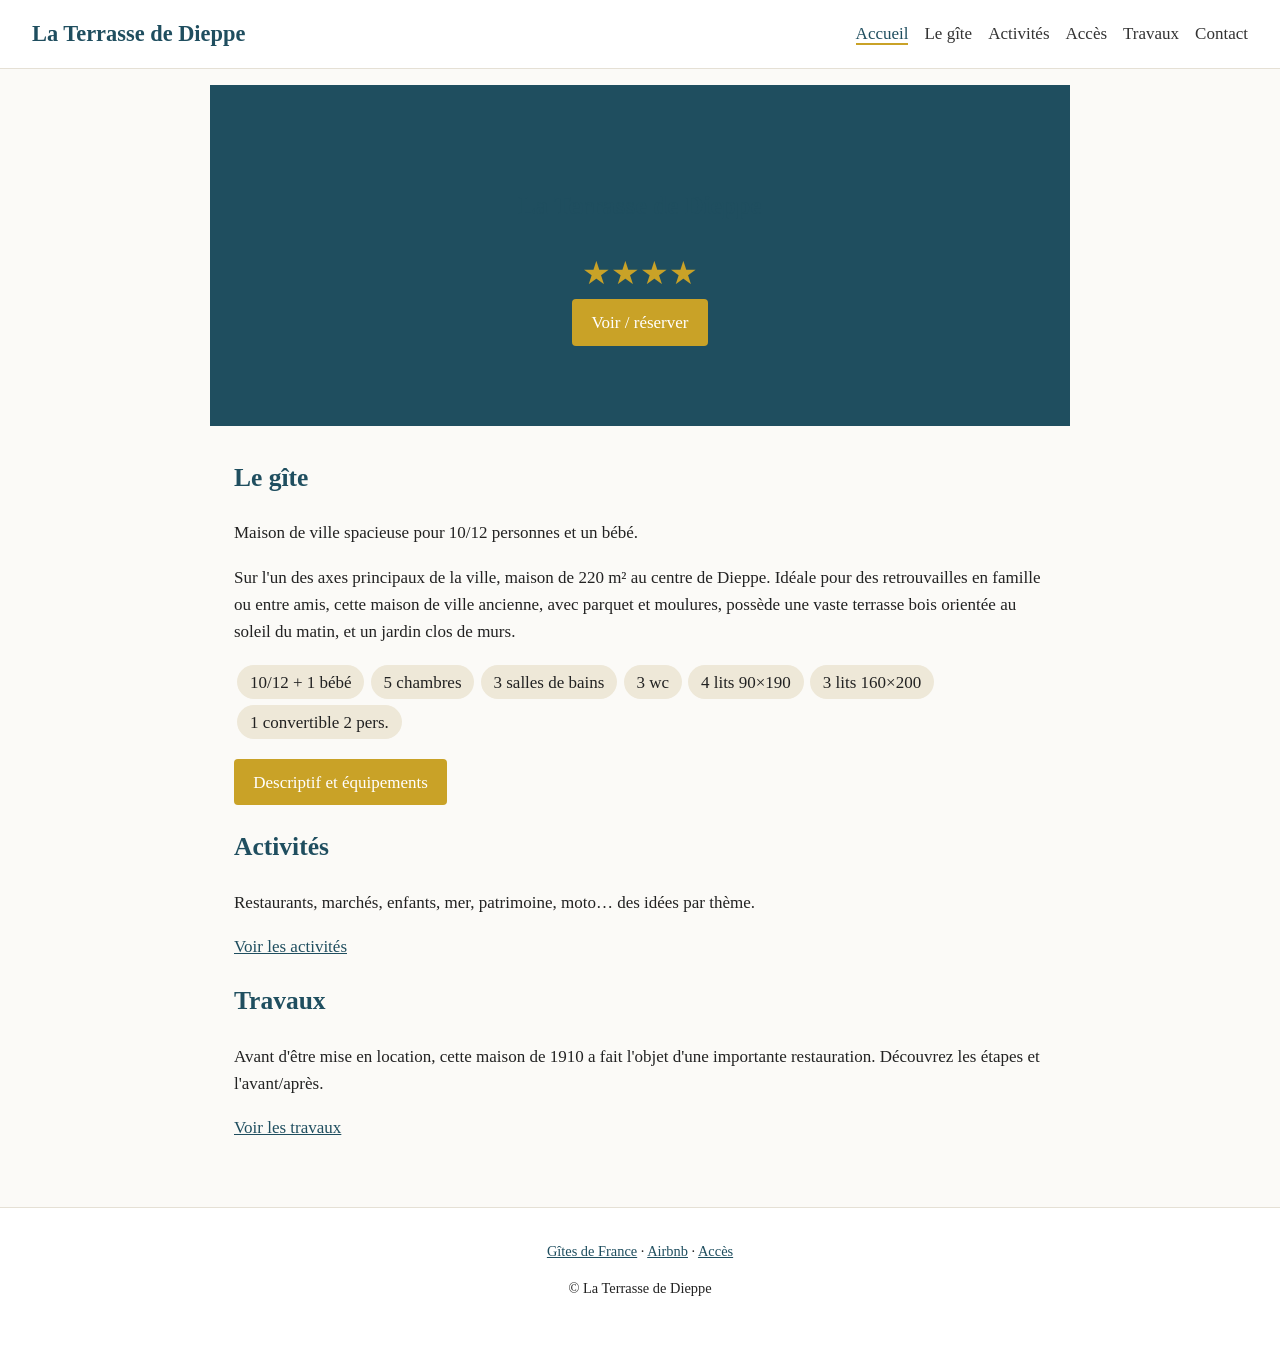
==== index.html @ e74dc3cc "IA version 0" ====
<!doctype html>
<html lang="fr"><head><meta charset="utf-8"><meta name="viewport" content="width=device-width,initial-scale=1">
<title>Gîte 4 étoiles à Dieppe | La Terrasse de Dieppe</title><meta name="description" content="Maison de ville de 220 m² au centre de Dieppe pour 10/12 personnes, terrasse et jardin clos.">
<link rel="stylesheet" href="style.css"></head><body>
<header><a class="logo" href="index.html">La Terrasse de Dieppe</a><nav><a href="index.html" class="on">Accueil</a><a href="gite.html">Le gîte</a><a href="activites.html">Activités</a><a href="acces.html">Accès</a><a href="travaux.html">Travaux</a><a href="contact.html">Contact</a></nav></header>
<main>
<section class="hero"><h1>La Terrasse de Dieppe</h1><p class="stars">★★★★</p>
<a class="btn" href="https://www.gites-de-france.com/fr/normandie/seine-maritime/la-terrasse-de-dieppe-76g9279">Voir / réserver</a></section>
<section><h2>Le gîte</h2><p>Maison de ville spacieuse pour 10/12 personnes et un bébé.</p>
<p>Sur l'un des axes principaux de la ville, maison de 220 m² au centre de Dieppe. Idéale pour des retrouvailles en famille ou entre amis, cette maison de ville ancienne, avec parquet et moulures, possède une vaste terrasse bois orientée au soleil du matin, et un jardin clos de murs.</p>
<div class="chips"><span>10/12 + 1 bébé</span><span>5 chambres</span><span>3 salles de bains</span><span>3 wc</span><span>4 lits 90×190</span><span>3 lits 160×200</span><span>1 convertible 2 pers.</span></div>
<p><a class="btn" href="gite.html">Descriptif et équipements</a></p></section>
<section><h2>Activités</h2><p>Restaurants, marchés, enfants, mer, patrimoine, moto… des idées par thème.</p><p><a href="activites.html">Voir les activités</a></p></section>
<section><h2>Travaux</h2><p>Avant d'être mise en location, cette maison de 1910 a fait l'objet d'une importante restauration. Découvrez les étapes et l'avant/après.</p><p><a href="travaux.html">Voir les travaux</a></p></section></main>
<footer><a href="https://www.gites-de-france.com/fr/normandie/seine-maritime/la-terrasse-de-dieppe-76g9279">Gîtes de France</a> · <a href="https://www.airbnb.fr/rooms/46443958">Airbnb</a> · <a href="acces.html">Accès</a><p>© La Terrasse de Dieppe</p></footer></body></html>
---- style.css ----
*{box-sizing:border-box}body{margin:0;font:17px/1.6 Georgia,serif;color:#222;background:#fbfaf7}
header{display:flex;flex-wrap:wrap;justify-content:space-between;align-items:center;padding:1rem 2rem;background:#fff;border-bottom:1px solid #e5e0d5}
.logo{font-size:1.4rem;font-weight:bold;color:#1f4e5f;text-decoration:none}nav a{margin-left:1rem;color:#333;text-decoration:none}nav a.on,nav a:hover{color:#1f4e5f;border-bottom:2px solid #c9a227}
main{max-width:860px;margin:0 auto;padding:1rem 1.5rem 3rem}.hero{text-align:center;padding:5rem 1rem;background:#1f4e5f url(images/terrasse_site.jpeg) center/cover;color:#fff;margin:0 -1.5rem 2rem}
.stars{color:#c9a227;font-size:2rem;margin:0}.btn{display:inline-block;background:#c9a227;color:#fff;padding:.6rem 1.2rem;border:0;border-radius:4px;text-decoration:none;cursor:pointer;font:inherit}
.chips span{display:inline-block;background:#eee8d8;border-radius:20px;padding:.2rem .8rem;margin:.2rem}h1,h2,h3{color:#1f4e5f}a{color:#1f4e5f}
.todo{background:#fff3cd;padding:.5rem 1rem;border-radius:4px}form label{display:block;margin:1rem 0}input,textarea{width:100%;padding:.5rem;font:inherit}
footer{text-align:center;padding:2rem;background:#fff;border-top:1px solid #e5e0d5;font-size:.9rem}@media(max-width:600px){nav a{display:inline-block;margin:.3rem .6rem 0 0}}
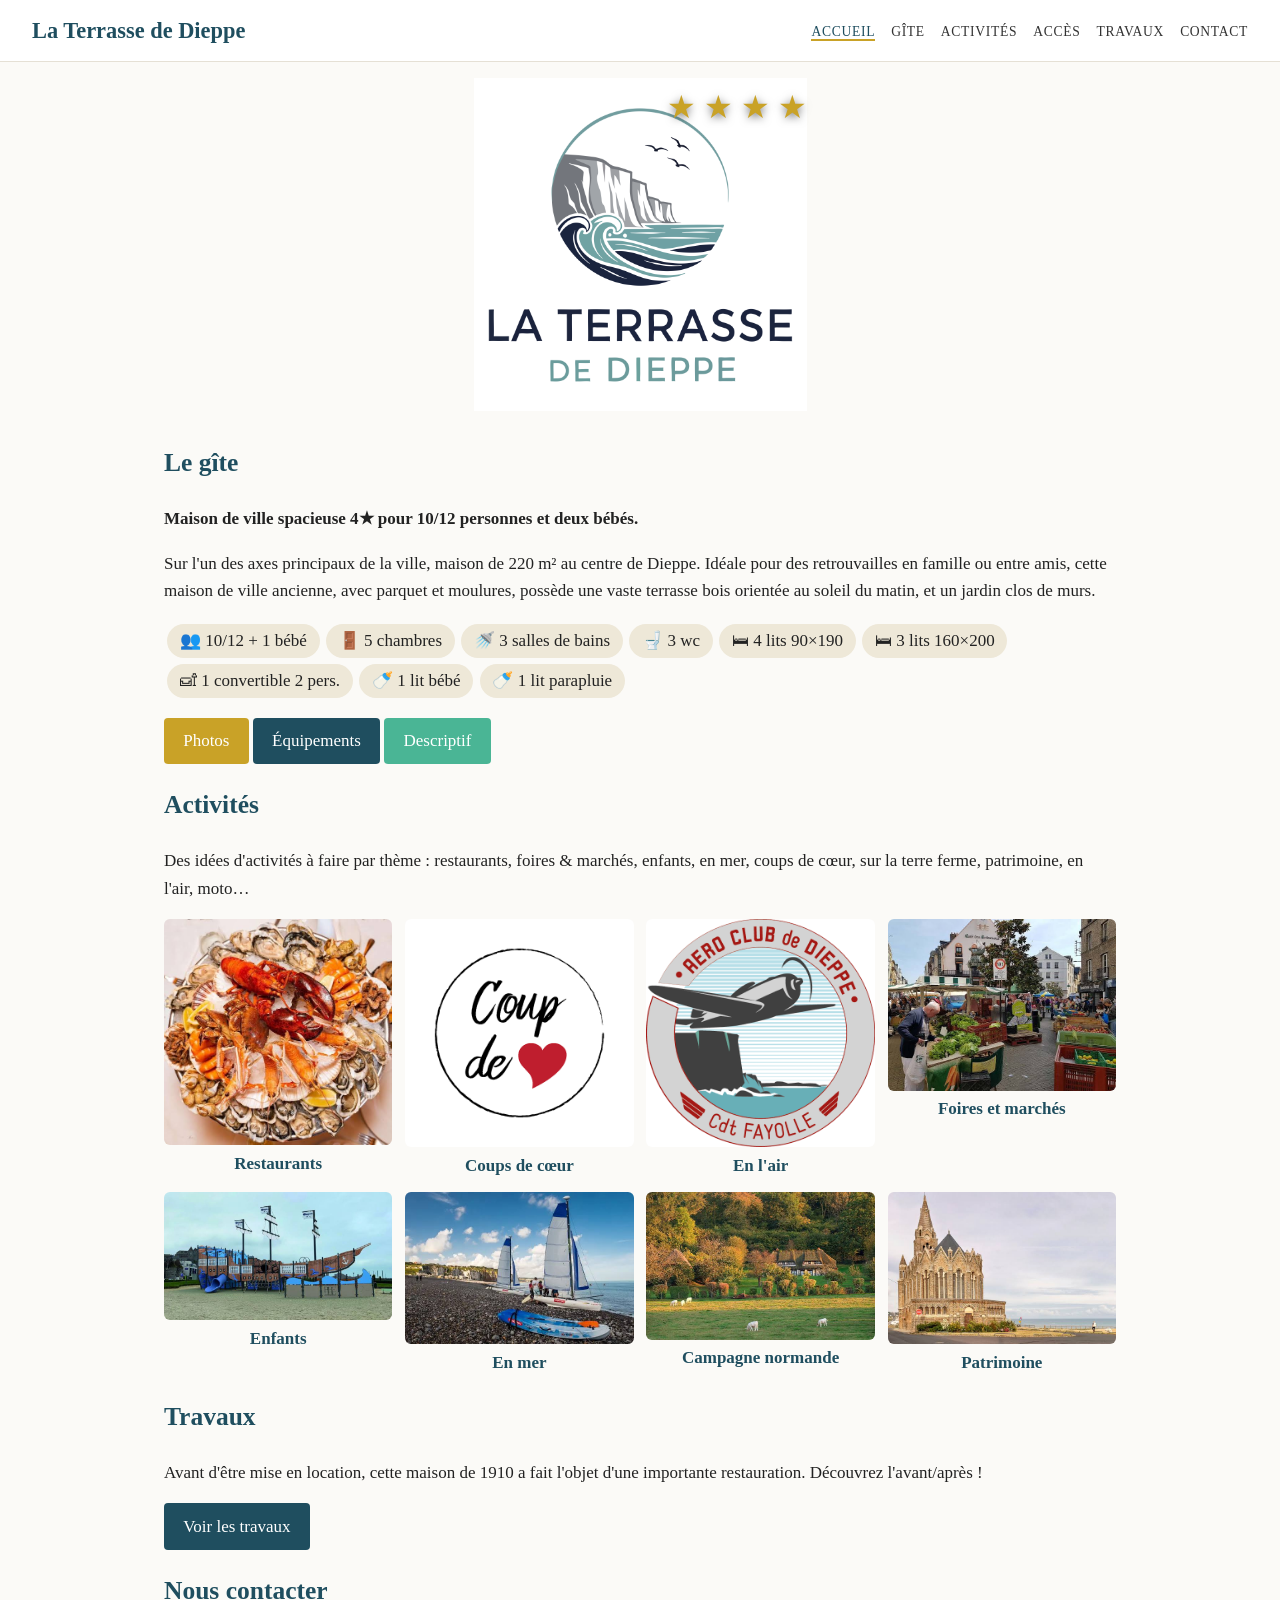
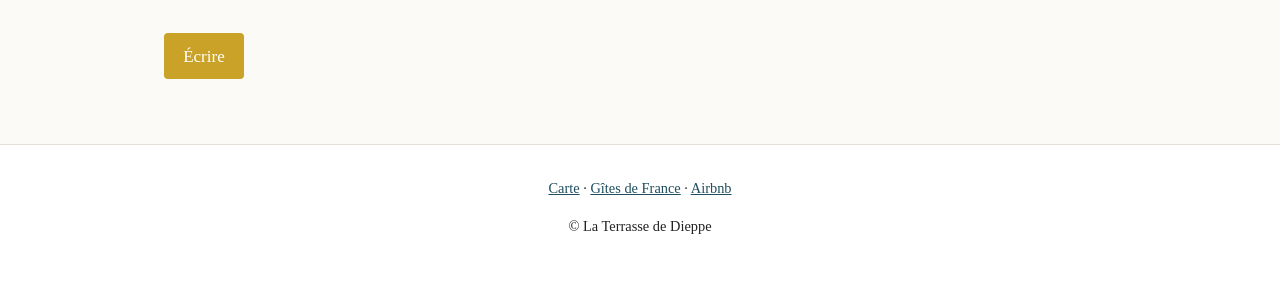
==== commit d4d77879: "draft 01" ====
--- a/index.html
+++ b/index.html
@@ -1,15 +1,93 @@
 <!doctype html>
-<html lang="fr"><head><meta charset="utf-8"><meta name="viewport" content="width=device-width,initial-scale=1">
-<title>Gîte 4 étoiles à Dieppe | La Terrasse de Dieppe</title><meta name="description" content="Maison de ville de 220 m² au centre de Dieppe pour 10/12 personnes, terrasse et jardin clos.">
-<link rel="stylesheet" href="style.css"></head><body>
-<header><a class="logo" href="index.html">La Terrasse de Dieppe</a><nav><a href="index.html" class="on">Accueil</a><a href="gite.html">Le gîte</a><a href="activites.html">Activités</a><a href="acces.html">Accès</a><a href="travaux.html">Travaux</a><a href="contact.html">Contact</a></nav></header>
-<main>
-<section class="hero"><h1>La Terrasse de Dieppe</h1><p class="stars">★★★★</p>
-<a class="btn" href="https://www.gites-de-france.com/fr/normandie/seine-maritime/la-terrasse-de-dieppe-76g9279">Voir / réserver</a></section>
-<section><h2>Le gîte</h2><p>Maison de ville spacieuse pour 10/12 personnes et un bébé.</p>
-<p>Sur l'un des axes principaux de la ville, maison de 220 m² au centre de Dieppe. Idéale pour des retrouvailles en famille ou entre amis, cette maison de ville ancienne, avec parquet et moulures, possède une vaste terrasse bois orientée au soleil du matin, et un jardin clos de murs.</p>
-<div class="chips"><span>10/12 + 1 bébé</span><span>5 chambres</span><span>3 salles de bains</span><span>3 wc</span><span>4 lits 90×190</span><span>3 lits 160×200</span><span>1 convertible 2 pers.</span></div>
-<p><a class="btn" href="gite.html">Descriptif et équipements</a></p></section>
-<section><h2>Activités</h2><p>Restaurants, marchés, enfants, mer, patrimoine, moto… des idées par thème.</p><p><a href="activites.html">Voir les activités</a></p></section>
-<section><h2>Travaux</h2><p>Avant d'être mise en location, cette maison de 1910 a fait l'objet d'une importante restauration. Découvrez les étapes et l'avant/après.</p><p><a href="travaux.html">Voir les travaux</a></p></section></main>
-<footer><a href="https://www.gites-de-france.com/fr/normandie/seine-maritime/la-terrasse-de-dieppe-76g9279">Gîtes de France</a> · <a href="https://www.airbnb.fr/rooms/46443958">Airbnb</a> · <a href="acces.html">Accès</a><p>© La Terrasse de Dieppe</p></footer></body></html>+<html lang="fr">
+
+<head>
+    <meta charset="utf-8">
+    <meta name="viewport" content="width=device-width,initial-scale=1">
+    <title>Gîte 4 étoiles à Dieppe | La Terrasse de Dieppe</title>
+    <meta name="description"
+        content="Maison de ville de 220 m² au centre de Dieppe pour 10/12 personnes, terrasse et jardin clos.">
+    <link rel="stylesheet" href="style.css">
+</head>
+
+<body>
+    <header><a class="logo" href="index.html">La Terrasse de Dieppe</a>
+        <nav><a href="index.html" class="on">Accueil</a><a href="gite.html">Gîte</a><a
+                href="activites.html">Activités</a><a href="acces.html">Accès</a><a href="travaux.html">Travaux</a><a
+                href="contact.html">Contact</a></nav>
+    </header>
+    <main>
+        <section class="hero">
+            <figure class="ph hero-img" data-name="colored-logo-hero.png"><img src="images/colored-logo-hero.png"
+                    alt="logo du gîte" loading="lazy" onerror="this.remove()"></figure>
+            <div class="hero-t">
+                <p class="stars">★ ★ ★ ★</p>
+            </div>
+        </section>
+        <section>
+            <h2>Le gîte</h2>
+            <p><strong>Maison de ville spacieuse 4★ pour 10/12 personnes et deux bébés.</strong></p>
+            <p>Sur l'un des axes principaux de la ville, maison de 220 m² au centre de Dieppe. Idéale pour des
+                retrouvailles en famille ou entre amis, cette maison de ville ancienne, avec parquet et moulures,
+                possède une vaste terrasse bois orientée au soleil du matin, et un jardin clos de murs.</p>
+            <div class="chips"><span>👥 10/12 + 1 bébé</span><span>🚪 5 chambres</span><span>🚿 3 salles de
+                    bains</span><span>🚽 3 wc</span><span>🛏 4 lits 90×190</span><span>🛏 3 lits 160×200</span><span>🛋
+                    1 convertible 2 pers.</span><span>🍼 1 lit bébé</span><span>🍼 1 lit parapluie</span></div>
+            <p><a class="btn" href="photos.html">Photos</a> <a class="btn alt" href="equipements.html">Équipements</a>
+                <a class="btn alt2" href="gite.html">Descriptif</a></p>
+        </section>
+        <section>
+            <h2>Activités</h2>
+            <p>Des idées d'activités à faire par thème : restaurants, foires &amp; marchés, enfants, en mer, coups de
+                cœur, sur la terre ferme, patrimoine, en l'air, moto…</p>
+            <div class="grid4">
+                <a class="tile" href="activites.html#restaurants">
+                    <figure class="ph " data-name="restaurants"><img src="images/restaurants.jpg"
+                            alt="plateau de fruits de mer" loading="lazy" onerror="this.remove()"></figure>
+                    <span>Restaurants</span></a>
+                <a class="tile" href="activites.html#coups-de-coeur">
+                    <figure class="ph " data-name="activite coups de coeur"><img
+                            src="images/coup_coeur.png" alt="Coup de cœur" loading="lazy"
+                            onerror="this.remove()"></figure><span>Coups de cœur</span></a>
+                <a class="tile" href="activites.html#air">
+                    <figure class="ph " data-name="activite aerienne"><img src="images/activite-aerienne.png" alt="Logo Aéroclub Dieppe"
+                            loading="lazy" onerror="this.remove()"></figure><span>En l'air</span></a>
+                <a class="tile" href="activites.html#marches">
+                    <figure class="ph " data-name="marches"><img src="images/marches.jpg"
+                            alt="Étal de légumes sur un marché" loading="lazy" onerror="this.remove()"></figure>
+                    <span>Foires et marchés</span></a>
+                <a class="tile" href="activites.html#enfants">
+                    <figure class="ph " data-name="activite enfants"><img src="images/enfants.jpg"
+                            alt="Aire de jeux enfants" loading="lazy" onerror="this.remove()"></figure>
+                    <span>Enfants</span></a>
+                <a class="tile" href="activites.html#mer">
+                    <figure class="ph " data-name="activite maritime"><img src="images/activite-mer.jpg"
+                            alt="activites maritime" loading="lazy" onerror="this.remove()"></figure><span>En mer</span></a>
+                <a class="tile" href="activites.html#terre-ferme">
+                    <figure class="ph " data-name="activite terre ferme"><img src="images/campagne.jpg"
+                            alt="campagne normande" loading="lazy" onerror="this.remove()"></figure><span>Campagne normande</span></a>
+                <a class="tile" href="activites.html#patrimoine">
+                    <figure class="ph " data-name="activite patrimoine"><img src="images/patrimoine.jpg"
+                            alt="Église Bonsecours Dieppe" loading="lazy" onerror="this.remove()"></figure>
+                    <span>Patrimoine</span></a>
+            </div>
+        </section>
+        <section>
+            <h2>Travaux</h2>
+            <p>Avant d'être mise en location, cette maison de 1910 a fait l'objet d'une importante restauration.
+                Découvrez l'avant/après !</p>
+            <p><a class="btn alt" href="travaux.html">Voir les travaux</a></p>
+        </section>
+        <section>
+            <h2>Nous contacter</h2>
+            <p><a class="btn" href="contact.html">Écrire</a></p>
+        </section>
+    </main>
+    <footer><a href="acces.html">Carte</a> · <a
+            href="https://www.gites-de-france.com/fr/normandie/seine-maritime/la-terrasse-de-dieppe-76g9279">Gîtes de
+            France</a> · <a href="https://www.airbnb.fr/rooms/46443958">Airbnb</a>
+        <p>© La Terrasse de Dieppe</p>
+    </footer>
+</body>
+
+</html>
--- a/style.css
+++ b/style.css
@@ -1,8 +1,322 @@
-*{box-sizing:border-box}body{margin:0;font:17px/1.6 Georgia,serif;color:#222;background:#fbfaf7}
-header{display:flex;flex-wrap:wrap;justify-content:space-between;align-items:center;padding:1rem 2rem;background:#fff;border-bottom:1px solid #e5e0d5}
-.logo{font-size:1.4rem;font-weight:bold;color:#1f4e5f;text-decoration:none}nav a{margin-left:1rem;color:#333;text-decoration:none}nav a.on,nav a:hover{color:#1f4e5f;border-bottom:2px solid #c9a227}
-main{max-width:860px;margin:0 auto;padding:1rem 1.5rem 3rem}.hero{text-align:center;padding:5rem 1rem;background:#1f4e5f url(images/terrasse_site.jpeg) center/cover;color:#fff;margin:0 -1.5rem 2rem}
-.stars{color:#c9a227;font-size:2rem;margin:0}.btn{display:inline-block;background:#c9a227;color:#fff;padding:.6rem 1.2rem;border:0;border-radius:4px;text-decoration:none;cursor:pointer;font:inherit}
-.chips span{display:inline-block;background:#eee8d8;border-radius:20px;padding:.2rem .8rem;margin:.2rem}h1,h2,h3{color:#1f4e5f}a{color:#1f4e5f}
-.todo{background:#fff3cd;padding:.5rem 1rem;border-radius:4px}form label{display:block;margin:1rem 0}input,textarea{width:100%;padding:.5rem;font:inherit}
-footer{text-align:center;padding:2rem;background:#fff;border-top:1px solid #e5e0d5;font-size:.9rem}@media(max-width:600px){nav a{display:inline-block;margin:.3rem .6rem 0 0}}+* {
+    box-sizing: border-box
+}
+
+body {
+    margin: 0;
+    font: 17px/1.6 Georgia, serif;
+    color: #222;
+    background: #fbfaf7
+}
+
+header {
+    position: sticky;
+    top: 0;
+    z-index: 5;
+    display: flex;
+    flex-wrap: wrap;
+    justify-content: space-between;
+    align-items: center;
+    padding: .8rem 2rem;
+    background: #fff;
+    border-bottom: 1px solid #e5e0d5
+}
+
+.logo {
+    font-size: 1.4rem;
+    font-weight: bold;
+    color: #1f4e5f;
+    text-decoration: none
+}
+
+nav a {
+    margin-left: 1rem;
+    color: #333;
+    text-decoration: none;
+    text-transform: uppercase;
+    font-size: .85rem;
+    letter-spacing: .05em
+}
+
+nav a.on,
+nav a:hover {
+    color: #1f4e5f;
+    border-bottom: 2px solid #c9a227
+}
+
+main {
+    max-width: 1000px;
+    margin: 0 auto;
+    padding: 1rem 1.5rem 3rem
+}
+
+h1,
+h2,
+h3 {
+    color: #1f4e5f
+}
+
+a {
+    color: #1f4e5f
+}
+
+.ph {
+    position: relative;
+    margin: 0;
+    background: #e6e2d6;
+    border: 2px dashed #b9b19b;
+    border-radius: 6px;
+    min-height: 160px;
+    display: flex;
+    align-items: center;
+    justify-content: center;
+    overflow: hidden
+}
+
+.ph::after {
+    content: "📷 " attr(data-name);
+    position: absolute;
+    color: #7a7360;
+    font: 13px monospace;
+    text-align: center;
+    padding: .5rem;
+    z-index: 0
+}
+
+.ph img {
+    position: relative;
+    z-index: 1;
+    display: block;
+    width: 100%;
+    height: 100%;
+    object-fit: cover
+}
+
+.ph:has(img) {
+    border: 0;
+    min-height: 0;
+    background: none
+}
+
+.ph:has(img)::after {
+    display: none
+}
+
+.wide {
+    min-height: 220px;
+    margin: 1rem 0
+}
+
+.plan {
+    min-height: 280px
+}
+
+.hero {
+    position: relative;
+    max-width: 333px;
+    /* margin: 0 -1.5rem 2rem */
+    margin: 0 auto 2rem;
+}
+
+.hero-img {
+    height: auto;
+    aspect-ratio: auto;
+    min-height: 110px;   /* jamais plus plat que ça (previous value: 380)*/
+    max-height: none;   /* jamais plus haut que ça */
+    border-radius: 0
+}
+
+.hero-img img {
+  width: 100%;
+  height: auto;         /* hauteur naturelle, proportions respectées */
+  object-fit: contain;
+}
+
+.hero-t {
+    position: absolute;
+    z-index: 2;
+    inset: 0;
+    display: block;  /* flex */
+    flex-direction: column;
+    align-items: center;
+    justify-content: center;
+    text-align: right; /* center */
+    pointer-events: none;
+    color: #fff;
+    text-shadow: 0 2px 8px rgba(0, 0, 0, .5)
+}
+
+.hero-t * {
+    pointer-events: auto
+}
+
+.stars {
+    color: #c9a227;
+    font-size: 2rem;
+    margin: .2rem 0 1rem
+}
+
+.btn {
+    display: inline-block;
+    background: #c9a227;
+    color: #fff;
+    padding: .6rem 1.2rem;
+    border: 0;
+    border-radius: 4px;
+    text-decoration: none;
+    cursor: pointer;
+    font: inherit;
+    text-shadow: none
+}
+
+.btn.alt {
+    background: #1f4e5f
+}
+
+.btn.alt2 {
+  background: #4ab595;
+}
+
+.chips span {
+    display: inline-block;
+    background: #eee8d8;
+    border-radius: 20px;
+    padding: .2rem .8rem;
+    margin: .2rem
+}
+
+.grid2,
+.grid3,
+.grid4,
+.galerie {
+    display: grid;
+    gap: .8rem;
+    margin: 1rem 0
+}
+
+.grid2 {
+    grid-template-columns: repeat(auto-fit, minmax(280px, 1fr))
+}
+
+.grid3 {
+    grid-template-columns: repeat(auto-fit, minmax(200px, 1fr))
+}
+
+.grid4 {
+    grid-template-columns: repeat(auto-fit, minmax(200px, 1fr))
+}
+
+.galerie {
+    grid-template-columns: repeat(auto-fill, minmax(230px, 1fr))
+}
+
+.tile {
+    text-decoration: none;
+    text-align: center;
+    color: #1f4e5f;
+    font-weight: bold
+}
+
+.tile span {
+    display: block;
+    margin-top: .3rem
+}
+
+.floor {
+    display: grid;
+    grid-template-columns: 1fr 1fr;
+    gap: 1.2rem;
+    align-items: center;
+    margin: 1.5rem 0
+}
+
+.floor:nth-child(even) .ph {
+    order: 2
+}
+
+.cards {
+    display: grid;
+    grid-template-columns: repeat(auto-fit, minmax(300px, 1fr));
+    gap: 1rem
+}
+
+.card {
+    background: #fff;
+    border: 1px solid #e5e0d5;
+    border-radius: 6px;
+    padding: .8rem 1.2rem
+}
+
+.card h3 {
+    margin: .2rem 0
+}
+
+.sub {
+    text-align: center
+}
+
+.sub a,
+.sub strong {
+    margin: 0 .3rem
+}
+
+section {
+    scroll-margin-top: 70px
+}
+
+.note,
+.todo {
+    background: #fff3cd;
+    padding: .5rem 1rem;
+    border-radius: 4px
+}
+
+.map {
+    margin: 1rem 0
+}
+
+.incl {
+    text-align: center;
+    background: #eee8d8;
+    padding: .6rem;
+    border-radius: 4px
+}
+
+form label {
+    display: block;
+    margin: 1rem 0
+}
+
+input,
+textarea {
+    width: 100%;
+    padding: .5rem;
+    font: inherit
+}
+
+footer {
+    text-align: center;
+    padding: 2rem;
+    background: #fff;
+    border-top: 1px solid #e5e0d5;
+    font-size: .9rem
+}
+
+@media(max-width:700px) {
+    .floor {
+        grid-template-columns: 1fr
+    }
+
+    .floor:nth-child(even) .ph {
+        order: 0
+    }
+
+    nav a {
+        display: inline-block;
+        margin: .3rem .6rem 0 0
+    }
+
+    .hero-t h1 {
+        font-size: 1.8rem
+    }
+}
